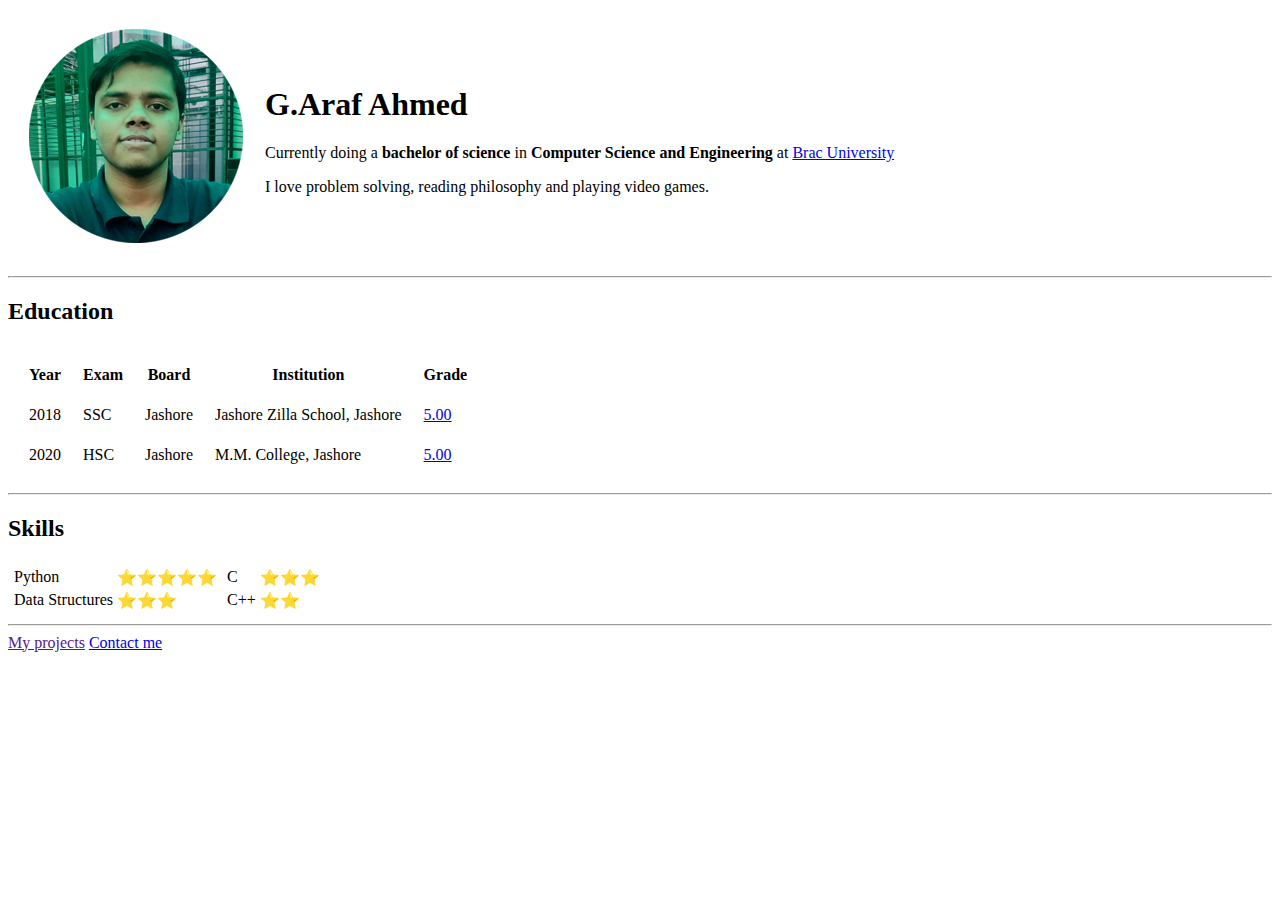
==== index.html @ d2dd4bb3 "Add files via upload" ====
<!DOCTYPE html>
<html lang="en">
<head>
    <meta charset="UTF-8">
    <meta http-equiv="X-UA-Compatible" content="IE=edge">
    <meta name="viewport" content="width=device-width, initial-scale=1.0">
    <title>Araf's Personal Site</title>
</head>
<body>
    <table cellspacing="20">
        <tr>
            <td><img src="resources/my_pic1-modified (5).png"></td>
            <td>
                <h1>G.Araf Ahmed</h1>
                <p3>Currently doing a <strong>bachelor of science</strong> in <strong>Computer Science and Engineering</strong> at <a href="https://www.bracu.ac.bd/">Brac University</a></p3>
                <p>I love problem solving, reading philosophy and playing video games.</p>
            </td>
        </tr>
    </table>
    <hr>
    <h2>Education</h2>
    <table cellspacing="20">
        <thead>
            <tr><th>Year</th><th>Exam</th><th>Board</th><th>Institution</th><th>Grade</th></tr>
        </thead>
        <tbody>
            <tr><td>2018</td><td>SSC</td><td>Jashore</td><td>Jashore Zilla School, Jashore</td><td><a href="https://www.photobox.co.uk/my/photo/full?photo_id=505235670120">5.00</a></td></tr>
            <tr><td>2020</td><td>HSC</td><td>Jashore</td><td>M.M. College, Jashore</td><td><a href="https://www.photobox.co.uk/my/photo/full?photo_id=505235710161">5.00</a></td></tr>
        </tbody>
    </table>
    <hr>
    <h2>Skills</h2>
    <table cellspacing="20">
        <table>
            <tr>
                <td><table><tr><td>Python</td><td>⭐⭐⭐⭐⭐</td></tr><tr><td>Data Structures</td><td>⭐⭐⭐</td></tr></table></td>
                <td><table><tr><td>C</td><td>⭐⭐⭐</td></tr><tr><td>C++</td><td>⭐⭐</td></tr></table></td>
            </tr>
        </table>
    </table>
    <hr>
    <a href="">My projects</a>
    <a href="contact.html">Contact me</a>
</body>
</html>
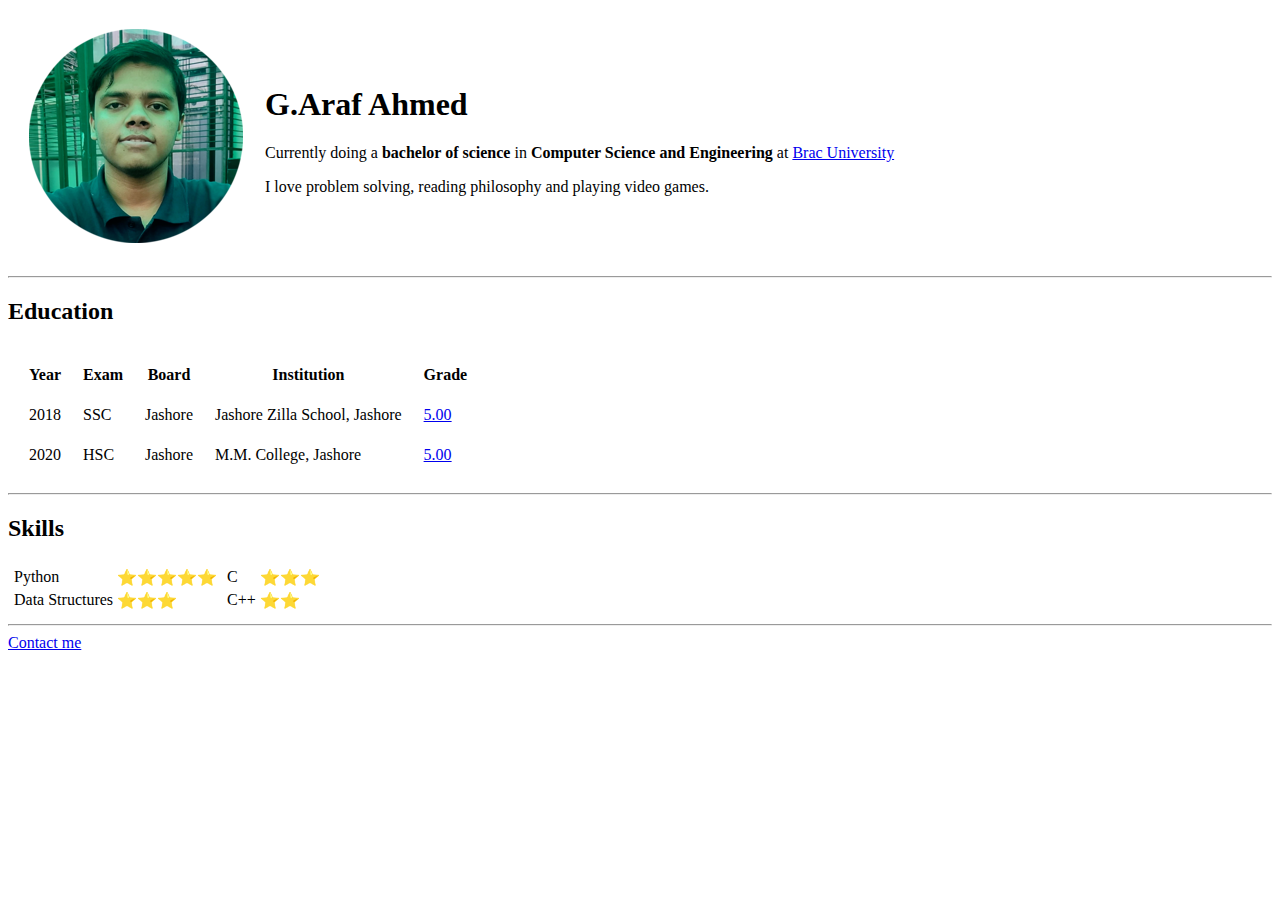
==== commit 0a3e6866: "commented out project link" ====
--- a/index.html
+++ b/index.html
@@ -39,7 +39,7 @@
         </table>
     </table>
     <hr>
-    <a href="">My projects</a>
+<!--     <a href="">My projects</a> -->
     <a href="contact.html">Contact me</a>
 </body>
-</html>+</html>
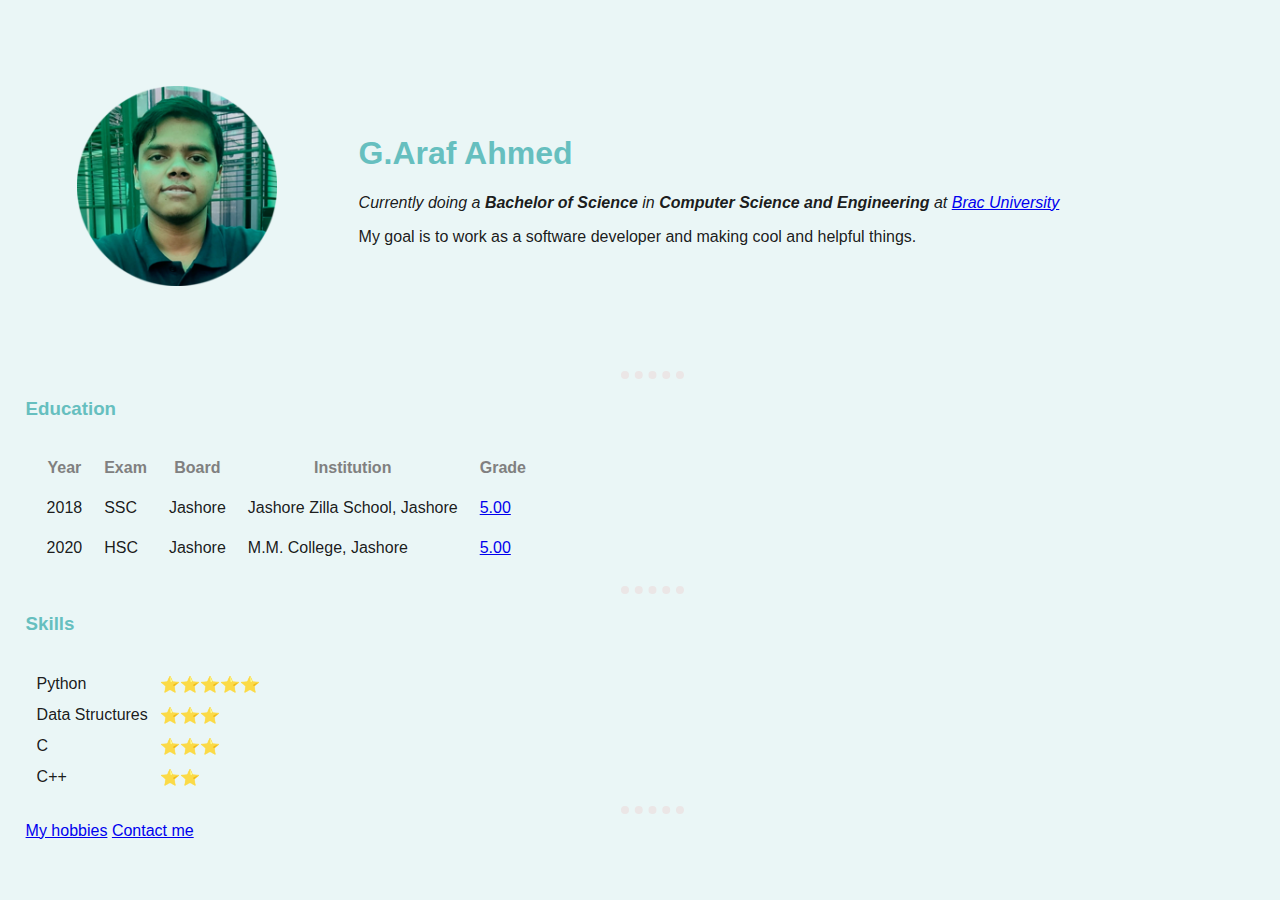
==== commit e1aed54a: "upgraded using css" ====
--- a/index.html
+++ b/index.html
@@ -5,41 +5,42 @@
     <meta http-equiv="X-UA-Compatible" content="IE=edge">
     <meta name="viewport" content="width=device-width, initial-scale=1.0">
     <title>Araf's Personal Site</title>
+    <link rel="stylesheet" href="css/styles.css">
 </head>
 <body>
-    <table cellspacing="20">
-        <tr>
-            <td><img src="resources/my_pic1-modified (5).png"></td>
+    <table cellspacing="50">
+        <tr style="height: 250px;">
+            <td style="width: 230px;"><a href="https://ibb.co/YPZK60D"><img src="resources/my_pic1-modified (5).png"></a></td>
             <td>
                 <h1>G.Araf Ahmed</h1>
-                <p3>Currently doing a <strong>bachelor of science</strong> in <strong>Computer Science and Engineering</strong> at <a href="https://www.bracu.ac.bd/">Brac University</a></p3>
-                <p>I love problem solving, reading philosophy and playing video games.</p>
+                <p3><i>Currently doing a <strong>Bachelor of Science</strong> in <strong>Computer Science and Engineering</strong> at <a href="https://www.bracu.ac.bd/">Brac University</a></i></p3>
+                <p>My goal is to work as a software developer and making cool and helpful things.</p>
             </td>
         </tr>
     </table>
     <hr>
-    <h2>Education</h2>
+    <h3>Education</h3>
     <table cellspacing="20">
         <thead>
             <tr><th>Year</th><th>Exam</th><th>Board</th><th>Institution</th><th>Grade</th></tr>
         </thead>
         <tbody>
-            <tr><td>2018</td><td>SSC</td><td>Jashore</td><td>Jashore Zilla School, Jashore</td><td><a href="https://www.photobox.co.uk/my/photo/full?photo_id=505235670120">5.00</a></td></tr>
-            <tr><td>2020</td><td>HSC</td><td>Jashore</td><td>M.M. College, Jashore</td><td><a href="https://www.photobox.co.uk/my/photo/full?photo_id=505235710161">5.00</a></td></tr>
+            <tr><td>2018</td><td>SSC</td><td>Jashore</td><td>Jashore Zilla School, Jashore</td><td><a href="https://ibb.co/QJC2MST">5.00</a></td></tr>
+            <tr><td>2020</td><td>HSC</td><td>Jashore</td><td>M.M. College, Jashore</td><td><a href="https://ibb.co/WyF5sqV">5.00</a></td></tr>
         </tbody>
     </table>
     <hr>
-    <h2>Skills</h2>
-    <table cellspacing="20">
-        <table>
-            <tr>
-                <td><table><tr><td>Python</td><td>⭐⭐⭐⭐⭐</td></tr><tr><td>Data Structures</td><td>⭐⭐⭐</td></tr></table></td>
-                <td><table><tr><td>C</td><td>⭐⭐⭐</td></tr><tr><td>C++</td><td>⭐⭐</td></tr></table></td>
-            </tr>
-        </table>
+    <h3>Skills</h3>
+    <table cellspacing="10">
+        <tr>
+            <tr><td>Python</td><td>⭐⭐⭐⭐⭐</td></tr>
+            <tr><td>Data Structures</td><td>⭐⭐⭐</td></tr>
+            <tr><td>C</td><td>⭐⭐⭐</td></tr>
+            <tr><td>C++</td><td>⭐⭐</td></tr>
+        </tr>
     </table>
-    <hr>
-<!--     <a href="">My projects</a> -->
+    <hr class="endl">
+    <a href="hobbies.html">My hobbies</a>
     <a href="contact.html">Contact me</a>
 </body>
-</html>
+</html>--- a/css/styles.css
+++ b/css/styles.css
@@ -0,0 +1,50 @@
+/* body {
+    background-color: #EAF6F6;
+    
+} */
+body {
+    font-family: poppins,sans-serif;
+    font-display: swap;
+    /* font-size: 14px; */
+    color: rgba(0, 0, 0, 0.9);
+    margin: 0;
+    padding-top: 1%;
+    padding-left: 2%;
+    background-color: #EAF6F6;
+}
+h1 {
+    color: #66BFBF;
+}
+h1:hover {
+    color: blue;
+}
+
+h2 {
+    color: #66BFBF;
+}
+h3 {
+    color: #66BFBF;
+}
+th {
+    color: grey;
+}
+img {
+    height: 200px;
+}
+img:hover {
+    height: 210px;
+}
+/* .endl {
+    background-color: lightblue;
+    height: 2px;
+    border-style: none;
+    width:100%;
+    border-width: none;
+} */
+
+hr {
+    border-color: #EBE6E6;
+    border-width: 8px;
+    border-style: dotted none none;
+    width: 5%;
+}
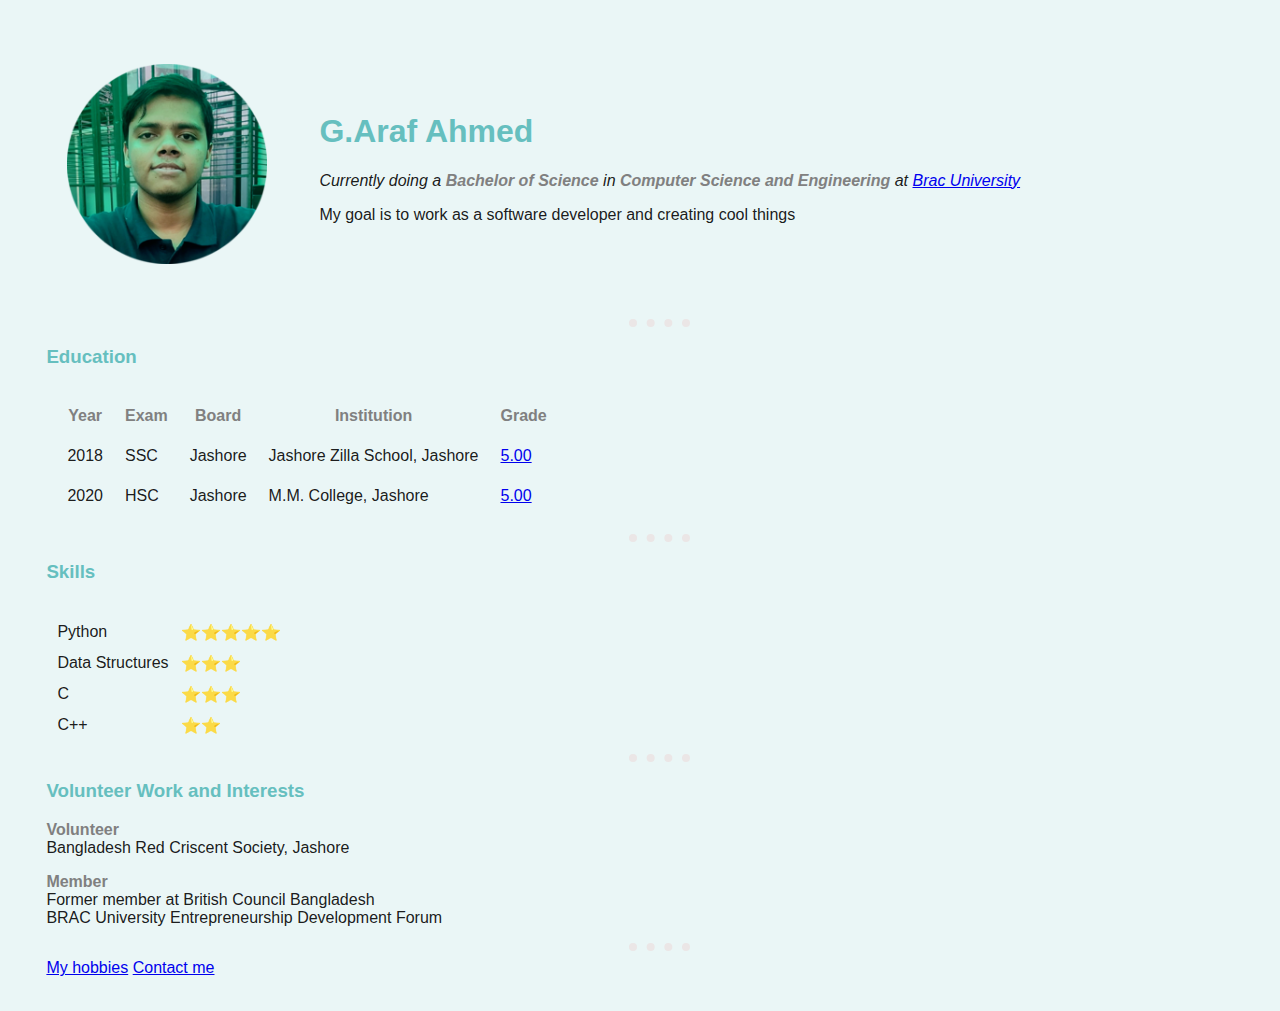
==== commit 3abc3e60: "final update for now" ====
--- a/index.html
+++ b/index.html
@@ -8,13 +8,13 @@
     <link rel="stylesheet" href="css/styles.css">
 </head>
 <body>
-    <table cellspacing="50">
+    <table cellspacing="20">
         <tr style="height: 250px;">
             <td style="width: 230px;"><a href="https://ibb.co/YPZK60D"><img src="resources/my_pic1-modified (5).png"></a></td>
             <td>
                 <h1>G.Araf Ahmed</h1>
                 <p3><i>Currently doing a <strong>Bachelor of Science</strong> in <strong>Computer Science and Engineering</strong> at <a href="https://www.bracu.ac.bd/">Brac University</a></i></p3>
-                <p>My goal is to work as a software developer and making cool and helpful things.</p>
+                <p>My goal is to work as a software developer and creating cool things</p>
             </td>
         </tr>
     </table>
@@ -40,6 +40,11 @@
         </tr>
     </table>
     <hr class="endl">
+    <h3>Volunteer Work and Interests</h3>
+    <p><strong>Volunteer</strong><br>Bangladesh Red Criscent Society, Jashore</p>
+    <p><strong>Member</strong><br>Former member at British Council Bangladesh<br>BRAC University Entrepreneurship Development Forum</p>
+    <hr>
+    
     <a href="hobbies.html">My hobbies</a>
     <a href="contact.html">Contact me</a>
 </body>
--- a/css/styles.css
+++ b/css/styles.css
@@ -3,14 +3,15 @@
     
 } */
 body {
-    font-family: poppins,sans-serif;
+    background-color: #EAF6F6;
+    color: rgba(0, 0, 0, 0.9);
     font-display: swap;
+    font-family: "Poppins",sans-serif;
     /* font-size: 14px; */
-    color: rgba(0, 0, 0, 0.9);
-    margin: 0;
+    /* margin: 3%; */
+    padding-left: 3%;
     padding-top: 1%;
-    padding-left: 2%;
-    background-color: #EAF6F6;
+    padding-bottom: 2%;
 }
 h1 {
     color: #66BFBF;
@@ -25,6 +26,9 @@
 h3 {
     color: #66BFBF;
 }
+strong {
+    color: grey;
+}
 th {
     color: grey;
 }
@@ -32,7 +36,7 @@
     height: 200px;
 }
 img:hover {
-    height: 210px;
+    height: 220px;
 }
 /* .endl {
     background-color: lightblue;
